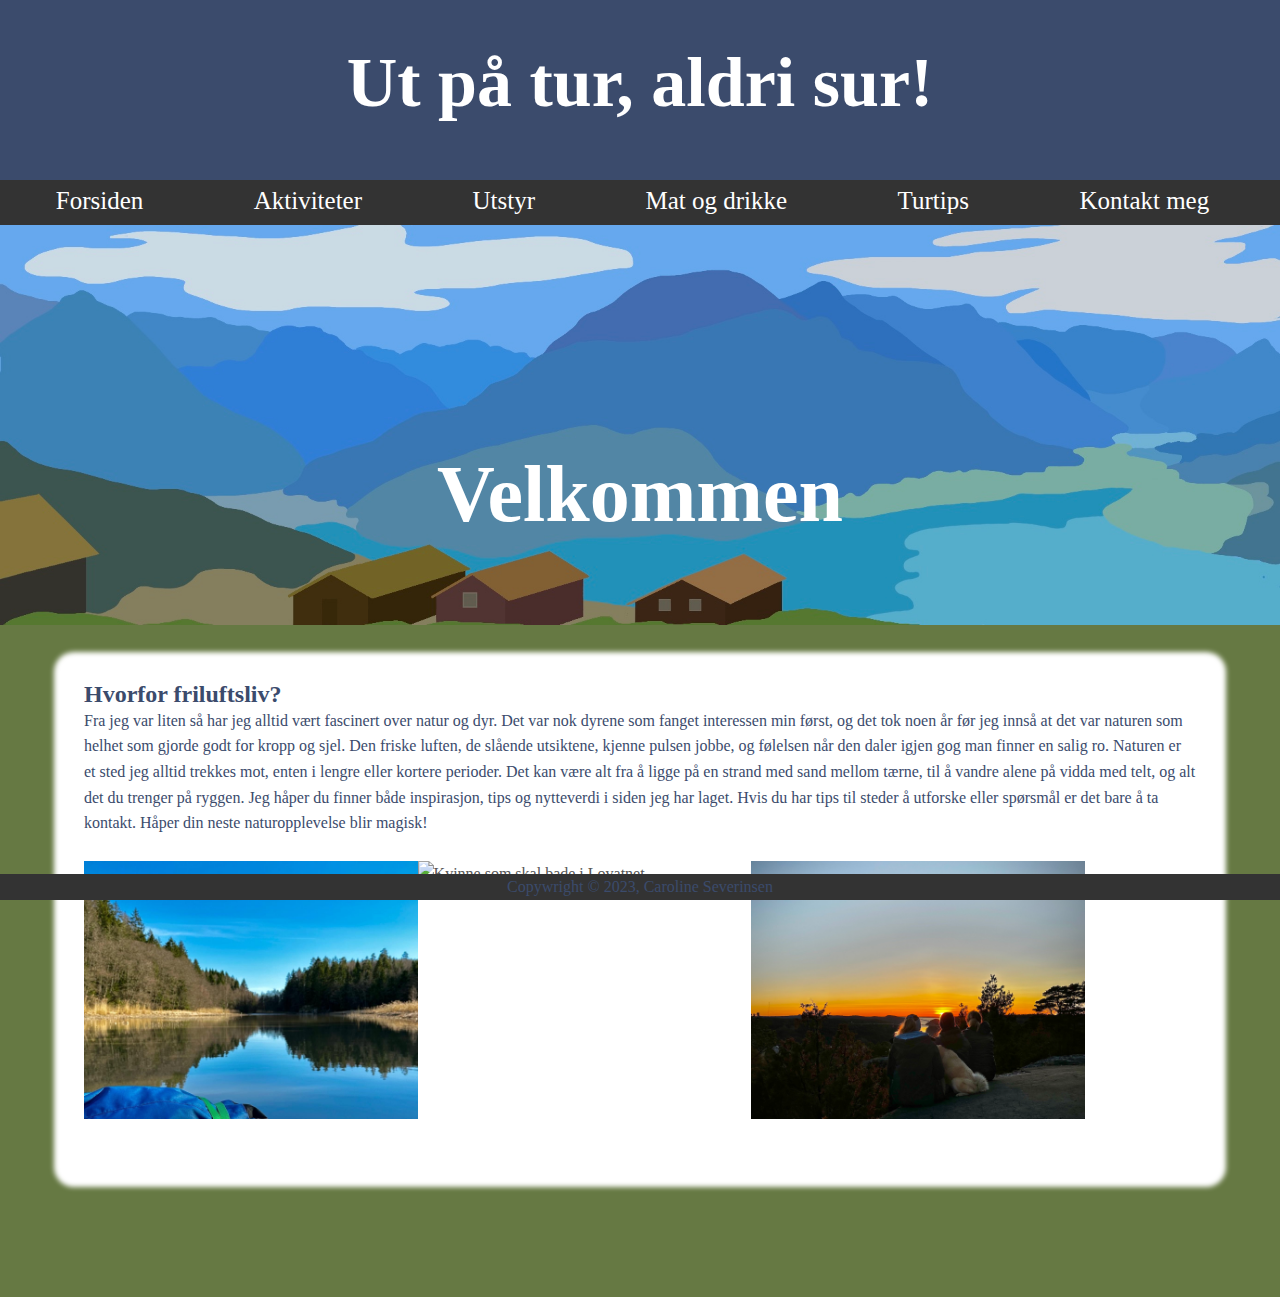
==== index.html @ de1b56d8 "Rename Index.html to index.html" ====
<!DOCTYPE html>
<html lang="nb">
<head>
	<meta charset="UTF-8">
	<meta name="viewport" content="width=device-width, initial-scale=1">
	<meta name="keywords" content="HTML,CSS">
	<link rel="stylesheet" type="text/css" href="css/style.css">
	<title>Friluftsliv</title>
</head>


<body>
	<header id="main-header">
			<div id="brand"><h1>Ut på tur, aldri sur!</h1></div>
	
		
			<nav id="navbar">
					<ul>
						<li><a href="Index.html">Forsiden</a></li>
						<li><a href="aktiviteter.html">Aktiviteter</a></li>
						<li><a href="utstyr.html">Utstyr</a></li>
						<li><a href="matogdrikke.html">Mat og drikke</a></li>
						<li><a href="turtips.html">Turtips</a></li>
						<li><a href="kontaktinfo.html">Kontakt meg</a></li>
					</ul>
			</nav>
				

			<div id="hamburger-icon" onclick="toggleMobileMenu(this)">
				<div class="bar1"> </div>
				<div class="bar2"> </div>
				<div class="bar3"> </div>
							
					<ul class="mobile-menu">
						<li><a href="Index.html">Forsiden</a></li>
						<li><a href="aktiviteter.html">Aktiviteter</a></li>
						<li><a href="utstyr.html">Utstyr</a></li>
						<li><a href="matogdrikke.html">Mat og drikke</a></li>
						<li><a href="turtips.html">Turtips</a></li>
						<li><a href="kontaktinfo.html">Kontakt meg</a></li>
					</ul>

				</div>
			
	</header>

<script src="index.js"></script>


<div class="showcase">
	
	<img id="forsidebilde" src="bilder/forsidebilde.jpg" alt="Bilde av fjell og fjord.">
	<h2 id="showcasetittel">Velkommen</h2>

</div>

<section id="main">
		

	<h2>Hvorfor friluftsliv?</h2>
			<p>
				Fra jeg var liten så har jeg alltid vært fascinert over natur og dyr. Det var nok dyrene som fanget interessen min først, og det tok noen år før jeg innså at det var naturen som helhet som gjorde godt for kropp og sjel. Den friske luften, de slående utsiktene, kjenne pulsen jobbe, og følelsen når den daler igjen gog man finner en salig ro. Naturen er et sted jeg alltid trekkes mot, enten i lengre eller kortere perioder. Det kan være alt fra å ligge på en strand med sand mellom tærne, til å vandre alene på vidda med telt, og alt det du trenger på ryggen.

				Jeg håper du finner både inspirasjon, tips og nytteverdi i siden jeg har laget. Hvis du har tips til steder å utforske eller spørsmål er det bare å ta kontakt.


				Håper din neste naturopplevelse blir magisk!


<br/><br>
<div>
				<img id="velkomstbilde1" src="bilder/padle.jpg" alt="Padletur"> </div>
<div>				<img id="velkomstbilde2" src="bilder/utogbade.jpg" alt="Kvinne som skal bade i Lovatnet."> </div>
				<div> <img id="velkomstbilde3" src="bilder/turvenner.jpeg" alt="Turvenner i solnedgang"> </div>

			 </p>
		
</section>

		
	


</body>

<footer id="main-footer">
							<p>Copywright &copy; 2023, Caroline Severinsen</p>
</footer>


</html>
---- css/style.css ----
/* Grunnleggende til siden*/
* {
	padding: 0;
	margin: 0;
	box-sizing: border-box;
}

body{
	min-height: 100%;
	background-color:#667943;
	color: #555;
	font-family:copperplate;
	font-size:16px;
	line-height:1.6em;
	margin: 0 ;
	

	}


h2{
	color: #3b4b6c;
}
h3{
	color: #3b4b6c;
}
p{
	font-family: verdana;
	color: #3b4b6c;

}

ul li:hover {
	transform: scale(1.1);
	transition: 0.03s;
}


/* Heading, tittel, øvre del av nettsiden */
#brand h1 {
	background-color: #3b4b6c;
	min-height: 180px;
}

#main-header{
		background-color: #3b4b6c;
		color: #fff;
		width: 100%;
		min-height: 180px;
		border-top: 0;

		}

	#main-header h1{
		text-align: center;
		padding-top: 70px;
		font-size: 70px;
		margin-top: 0;
		margin-right: 0;
		}

			#navbar{
				background-color: #333;
				color: #fff;


				}

			#navbar ul{
				padding: 8px;
				list-style: none;
				height: 100%;
				display: flex;
				align-items: center;
				justify-content: space-around;
				}

			#navbar li{
				display: inline; /*ved siden av hverandre*/
				}

			#navbar a{
				color: #fff;
				text-decoration: none;
				font-size: 25px;
				padding-right: 15px;
				}


#hamburger-icon {
	margin: auto 0;
	display: none;
	cursor: pointer;
	
	top: 15px;
	right: 10px;
}


#hamburger-icon div {
	width: 35px;
	height: 3px;
	background-color: white;
	margin: 6px 0;
	transition: 0.4s;
}

.open .bar1 {
	-webkit-transform: rotate(-45deg) translate(-6px, 6px);
	transform: rotate(-45deg) translate(-6px, 6px);
}

.open .bar2 {
	opacity: 0;
}

.open .bar3 {
	-webkit-transform: rotate(45deg) translate(-6px, -8px);
	transform: rotate(45deg) translate(-6px, -8px);
}

.open .mobile-menu {
	display: flex;
	flex-direction: column;
	justify-content: flex-start;
}

.mobile-menu {
	display: none;
	background-color: #3b4b6c;
		color: #fff;
		width: 100%;
		min-height: 200px;
		border-top: 0;
		padding-left: 10px;
	
	
}

.mobile-menu ul {
	padding: 8px;

				}

.mobile-menu li {
	list-style-type: none;
	padding: 10px;
	text-align: center;
	text-decoration: none;

}

.mobile-menu li:hover {
	background-color: #d98040 ;

	
}
.mobile-menu a {
	color: #fff;
}






/* Hoveddalen på nettsiden */
#forsidebilde {
	
	width: 100%;
	height: auto;
}

#showcasetittel {
	position: absolute;
	top: 50‰;
	left: 50%;
	transform: translate(-50%, -50%); 
	color: white;
	min-height: 300px;
	font-size: 5em;
	z-index: 1;
}


#main{

	width: 90%;
	border-radius: 10px;
	background: #fff;
	margin-left: 5%;
	margin-right: 5%;
	padding-bottom: 50px;
	margin-bottom: 120px;
	margin-top: 30px;
	padding-top: 20px;
	padding-right: 20px;
	padding-left: 20px;
	box-shadow: 0 0 5px 10px #fff ;
	}

		
.forsidebilde {
	display: none;

}



.parent {
	float: left;
}
 
#velkomstbilde1{
	width: 30%;	
	float: left;
	
}

#velkomstbilde2{
	width: 30%;	
float: left;
}

#velkomstbilde3{
	width: 30%;	
	

}

#forsidep {
	height: 100%;
}

.aktiviteter {
    display: flex;
    justify-content: space-between;
    flex-wrap: wrap;
    margin-bottom: 100px;
}

.aktivitet{
	width: auto;
	margin-left: 75px;
	padding-top: 10px;
	padding-bottom: 30px;
	position: relative;
}

.image-container {
    position: relative;
}
.aktiviteter img:hover {
 	transform: scale(1.0);
	opacity: 0.2;
	content: a; 
}

.image-container:hover .akt-navn {
    opacity: 1;
}
.aktivitet img{
	border-radius: 100px;
}

.akt-navn{ 
  	opacity: 0;	
  	position: absolute;
  	top:50%;
  	left: 50%;
  	transform: translate(-50%, -50%);
  	color: black;
  	font-size: 4em;
  
}






/* footer */

#main-footer{
				
					position: fixed;
					bottom: 0;
					width: 100%;
					background: #333;
					color: #fff;
					text-align: center;
					padding: 0px;
					margin-top: 40px;

					}











/* ulike media instillinger */

@media only screen and (max-width: 1093px){
	#brand h1 {
	text-align: center;
	font-size: 45px;
}

#navbar a{
				
				font-size: 15px;
				padding-right: 10px;
				}

#showcasetittel {
	text-align: center;
	width: 1000px;
	max-height: 100px;
}

}

.aktiviteter {
	
}

@media only screen and (max-width: 600px) {
	header nav {
		display: none;
	}

#brand h1 {
	background-color: #3b4b6c;
	min-height: 100px;
}

#hamburger-icon {
	display: block;
}


/* flytter sidebar under på mobil */	
	#sidebar{
		width: 100%;
		
}

#main-header h1 {
	text-align: center;
	font-size: 35px;

}

#showcasetittel{
	font-size: 3em;
}

.aktiviteter {
	place-items: center;
	
}
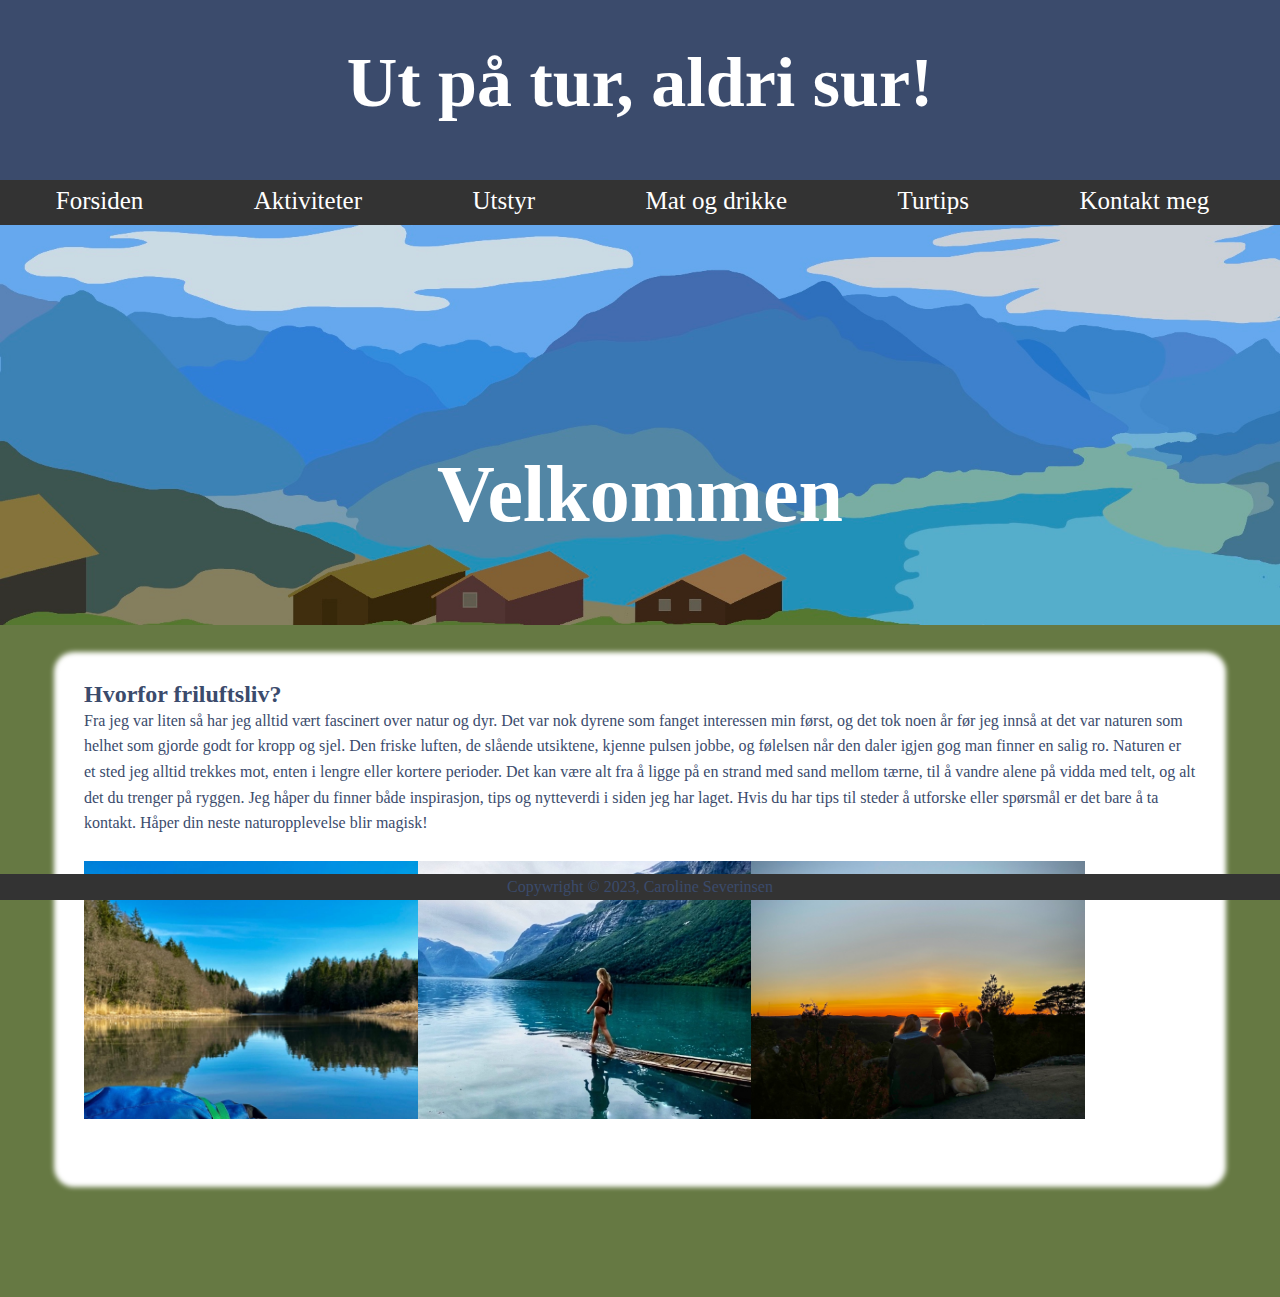
==== commit bc56e68d: "Update index.html" ====
--- a/index.html
+++ b/index.html
@@ -17,7 +17,7 @@
 		
 			<nav id="navbar">
 					<ul>
-						<li><a href="Index.html">Forsiden</a></li>
+						<li><a href="index.html">Forsiden</a></li>
 						<li><a href="aktiviteter.html">Aktiviteter</a></li>
 						<li><a href="utstyr.html">Utstyr</a></li>
 						<li><a href="matogdrikke.html">Mat og drikke</a></li>
